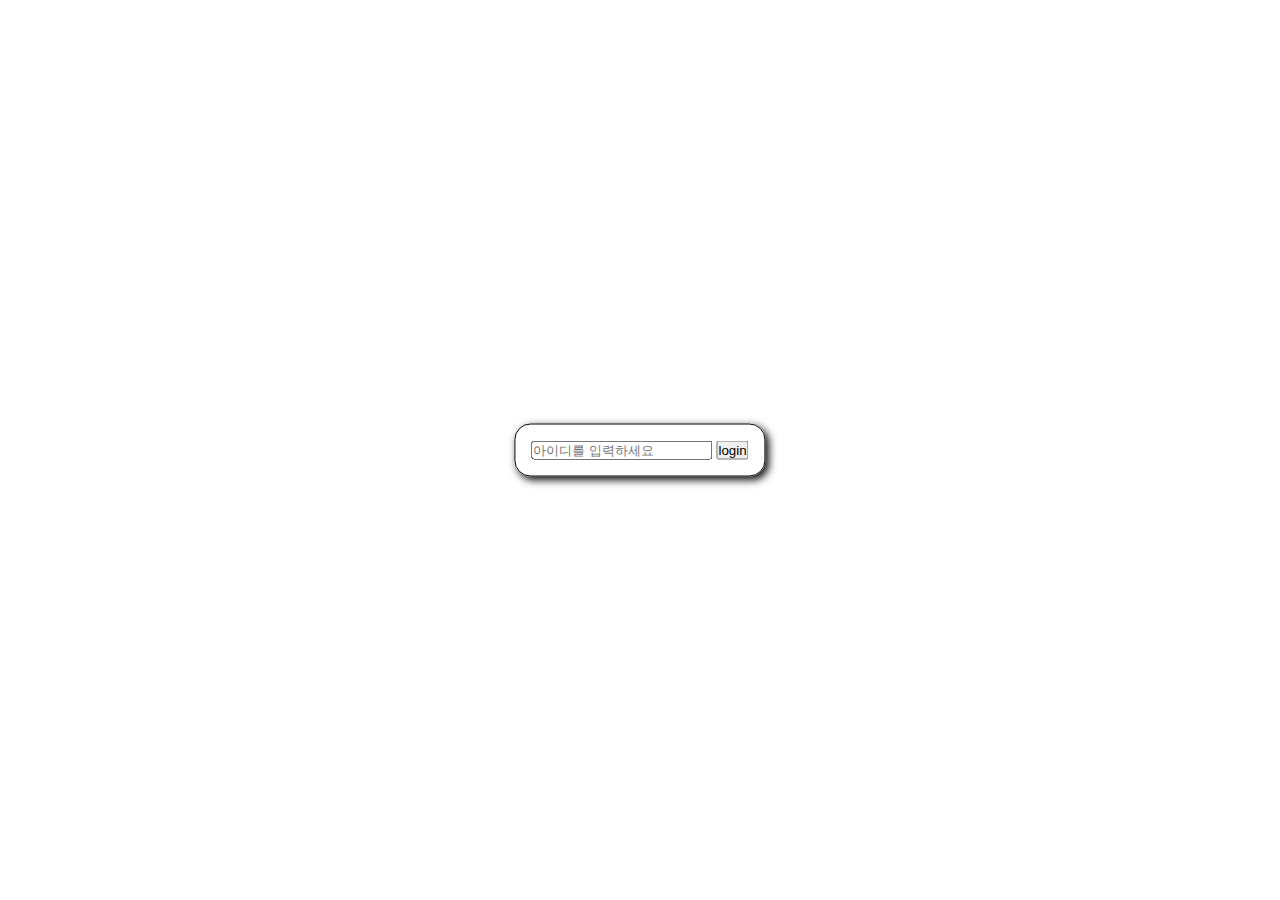
==== home/index.html @ efd20720 "개선된 시계 만들기" ====
<!DOCTYPE html>
<html lang="en">

<head>
    <meta charset="UTF-8">
    <meta http-equiv="X-UA-Compatible" content="IE=edge">
    <meta name="viewport" content="width=device-width, initial-scale=1.0">
    <title>momentum</title>
    <!-- stylesheet 속성 부여 -- style.css파일에 해당하는 스타일 -->
    <link rel="stylesheet" href="../src/css/style.css">
</head>

<body>
    <!-- Login Form -->
    <form id="login">
        <input id="userId" required max="15" type="text" placeholder="아이디를 입력하세요">
        <button id="login-btn">login</button>
    </form>
    <div id="successLogin" class="hide">
        <h1 id="greet"></h1>
        <h2 id="clock"></h2>
        <button id="logout-btn">logout</button>
    </div>
    <script src="../src/js/sign/sign.js"></script>
    <script src="../src/js/clock/Clock.js"></script>
    <script src="../src/js/clock/fix_Clock.js"></script>
</body>

</html>
---- src/css/style.css ----
:root {
  /* color */
  --color-black: black;
  --color-white: white;
  --color-blue: blue;

  /* font */
  --fontSize-L: 24px;
  --fontSize-M: 18px;
  --fontSize-S: 12px;

  /* space */
  --base-space-padding: 0.5em;
  --base-space-margin: 0.5em;
}

.hide {
  display: none;
}

* {
  margin: 0;
  padding: 0;
}

body {
  position: relative;
  width: 100%;
  height: 100vh;
}

#login {
  position: absolute;
  padding: calc(var(--base-space-padding) * 2);
  border: 1px solid var(--color-black);
  border-radius: 1em;
  box-shadow: 0.2em 0.2em 0.5em;
  left: 50%;
  top: 50%;
  transform: translate(-50%, -50%);
}

#successLogin {
  background-color: var(--color-black);
  color: antiquewhite;
  width: 100%;
  height: 100vh;
  text-align: center;
  align-items: center;
}

#greet {
  font-family: "Lucida Sans", "Lucida Sans Regular", "Lucida Grande",
    "Lucida Sans Unicode", Geneva, Verdana, sans-serif;
  font-size: calc(var(--fontSize-L) * 2);
  padding-top: 30%;
  margin-bottom: var(--base-space-margin);
}

#clock {
  margin-top: var(--base-space-margin);
}

#logout-btn {
  position: absolute;
  top: 0;
  right: 0;
  padding: 3px;
  margin: calc(var(--base-space-margin) * 2) calc(var(--base-space-margin) * 3)
    0 0;
}
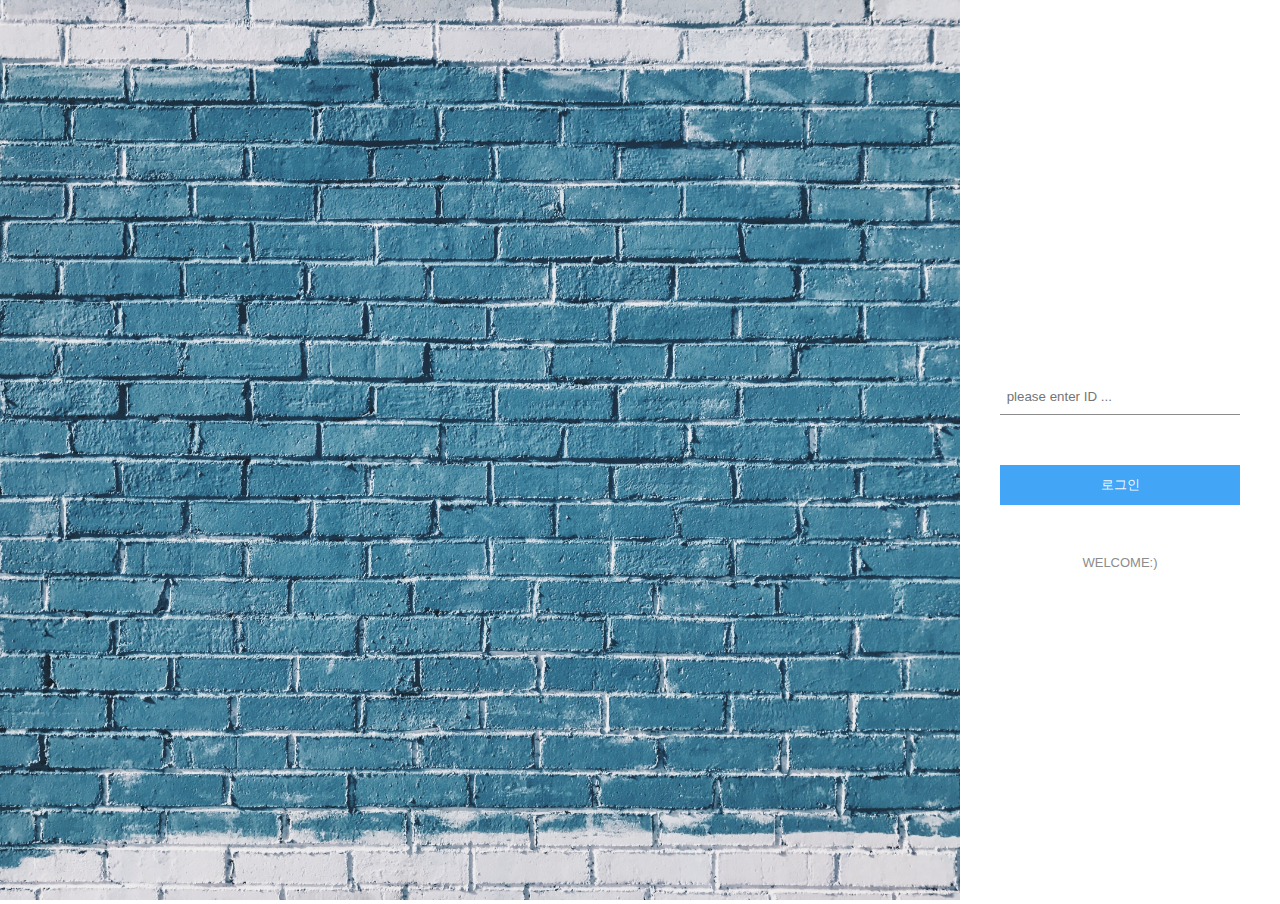
==== commit 966d3294: "style 전체 수정 & 기능 리펙토링" ====
--- a/home/index.html
+++ b/home/index.html
@@ -1,29 +1,59 @@
 <!DOCTYPE html>
 <html lang="en">
+  <head>
+    <meta charset="UTF-8" />
+    <meta http-equiv="X-UA-Compatible" content="IE=edge" />
+    <meta name="viewport" content="width=device-width, initial-scale=1.0" />
+    <title>JJemy</title>
+    <link rel="stylesheet" href="../src/css/style.css" />
+  </head>
 
-<head>
-    <meta charset="UTF-8">
-    <meta http-equiv="X-UA-Compatible" content="IE=edge">
-    <meta name="viewport" content="width=device-width, initial-scale=1.0">
-    <title>momentum</title>
-    <!-- stylesheet 속성 부여 -- style.css파일에 해당하는 스타일 -->
-    <link rel="stylesheet" href="../src/css/style.css">
-</head>
+  <body>
+    <div id="signIn">
+      <section id="signIn__bgImage">
+        <div class="bgImage"></div>
+      </section>
+      <section id="signIn__userInput">
+        <div id="userInput">
+          <form id="userId">
+            <input type="text" placeholder="please enter ID ..." />
+          </form>
+          <button class="signInBtn">로그인</button>
+        </div>
+      </section>
+    </div>
 
-<body>
-    <!-- Login Form -->
-    <form id="login">
-        <input id="userId" required max="15" type="text" placeholder="아이디를 입력하세요">
-        <button id="login-btn">login</button>
-    </form>
-    <div id="successLogin" class="hide">
-        <h1 id="greet"></h1>
-        <h2 id="clock"></h2>
-        <button id="logout-btn">logout</button>
+    <div id="successSignIn" class="hidden">
+      <button class="signOutBtn">Sign-Out</button>
+      <div id="content">
+        <section id="userInfo">
+          <div id="clockForm">
+            <h1 id="greet"></h1>
+            <h3 id="clock"></h3>
+          </div>
+          <div id="todoListForm">
+            <div id="todoInputForm">
+              <input type="text" placeholder="Add to Todo" />
+              <button class="todoAddBtn"></button>
+            </div>
+            <ul id="todoList">
+              <li>run <a>x</a></li>
+              <li>ring</li>
+              <li>call</li>
+            </ul>
+          </div>
+        </section>
+        <section id="weather"></section>
+      </div>
     </div>
-    <script src="../src/js/sign/sign.js"></script>
-    <script src="../src/js/clock/Clock.js"></script>
-    <script src="../src/js/clock/fix_Clock.js"></script>
-</body>
 
-</html>+    <div id="translucent" class="hidden"></div>
+
+    <script defer src="/src/js/Sign/signIn.js"></script>
+    <script defer src="/src/js/Sign/signOut.js"></script>
+    <script defer src="/src/js/BgImg/changeBgImage.js"></script>
+    <script defer src="/src/js/Clock/clock.js"></script>
+    <script defer src="/src/js/TodoList/todoList.js"></script>
+    <script defer src="/src/js/Weather/weather.js"></script>
+  </body>
+</html>
--- a/src/css/style.css
+++ b/src/css/style.css
@@ -1,71 +1,182 @@
-:root {
-  /* color */
-  --color-black: black;
-  --color-white: white;
-  --color-blue: blue;
-
-  /* font */
-  --fontSize-L: 24px;
-  --fontSize-M: 18px;
-  --fontSize-S: 12px;
-
-  /* space */
-  --base-space-padding: 0.5em;
-  --base-space-margin: 0.5em;
+/* >> Normal Setting! << */
+* {
+  padding: 0;
+  margin: 0;
+  font-family: Verdana, Geneva, Tahoma, sans-serif;
+}
+button {
+  border: 0;
+  outline: 0;
+}
+input {
+  border: 0;
+  outline: 0;
+}
+li {
+  list-style: none;
 }
 
-.hide {
+/* >> SignIn page << */
+#signIn {
+  display: grid;
+  grid-template-columns: 75% 25%;
+}
+
+#signIn.hidden {
   display: none;
 }
 
-* {
-  margin: 0;
-  padding: 0;
+#signIn__bgImage {
+}
+.bgImage {
+  width: 100%;
+  height: 100vh;
+  background-color: goldenrod;
 }
 
-body {
+#signIn__userInput {
+  width: 100%;
+  height: 100vh;
+  display: flex;
+  flex-direction: column;
+  align-items: center;
+  justify-content: center;
+}
+#userInput {
+  width: 75%;
+  height: 25%;
+  display: flex;
+  flex-direction: column;
+  justify-content: space-evenly;
+}
+#userId {
+  width: 100%;
+  display: flex;
+  align-items: center;
+}
+#userId input {
+  width: 100%;
+  height: 2.5em;
+  padding-left: 0.5em;
+  border-bottom: 1px ridge #8d8c8c;
+}
+.signInBtn {
+  height: 3em;
+  cursor: pointer;
+  color: rgba(255, 255, 255, 0.952);
+  background-color: #42a5f6;
+}
+.welcome {
+  color: #8d8c8c;
+  font-size: small;
+}
+
+/* >> Success Sign In << */
+#successSignIn {
   position: relative;
   width: 100%;
   height: 100vh;
+  display: flex;
+  align-items: center;
+  justify-content: center;
+  background-color: black;
+}
+#successSignIn.hidden {
+  display: none;
+}
+.signOutBtn {
+  position: absolute;
+  top: 1em;
+  right: 1em;
+  width: 6em;
+  height: 2em;
+  z-index: 2;
+  cursor: pointer;
+  color: rgba(255, 255, 255, 0.952);
+  background-color: #b3bdc5;
+}
+#content {
+  width: 50%;
+  height: 55vh;
+  position: absolute;
+  z-index: 2;
+  display: grid;
+  grid-template-columns: 60% 40%;
+}
+#userInfo {
+  display: flex;
+  flex-direction: column;
+  background-color: #ffffff;
+}
+/* Greet & Clock & todoList & weather */
+#clockForm {
+  display: flex;
+  flex-direction: column;
+  margin-top: 3em;
+  margin-bottom: 3em;
+  align-items: center;
+}
+#greet {
+}
+#clock {
+  margin-top: 1em;
+}
+#todoListForm {
+  display: flex;
+  flex-direction: column;
+  height: 50vh;
+}
+#todoListForm input {
+  border-top: 1px ridge #bbb9b9;
+  border-bottom: 1px ridge #bbb9b9;
+  padding: 0 1em;
+  height: 2.5em;
+}
+#todoInputForm {
+  width: 100%;
+  display: flex;
+}
+#todoInputForm input {
+  width: 90%;
+}
+#todoInputForm .todoAddBtn {
+  width: 10%;
+  color: #8d8c8c;
+  background-color: #e2e2e2;
+  cursor: pointer;
+  border-top: 1px ridge #bbb9b9;
+  border-bottom: 1px ridge #bbb9b9;
+}
+#todoList {
+  height: 70%;
+  overflow-y: scroll;
+  -ms-overflow-style: none;
+  scrollbar-width: none;
+  background-color: wheat;
+}
+#todoList::-webkit-scrollbar {
+  display: none;
+}
+#todoList li {
+  display: flex;
+  justify-content: space-between;
+  padding: 0.5em 1em;
+  border-bottom: 1px ridge #8d8c8c;
+}
+#weather {
+  background-color: #b3bdc5;
 }
 
-#login {
+/* >> translucent << */
+#translucent {
   position: absolute;
-  padding: calc(var(--base-space-padding) * 2);
-  border: 1px solid var(--color-black);
-  border-radius: 1em;
-  box-shadow: 0.2em 0.2em 0.5em;
-  left: 50%;
-  top: 50%;
-  transform: translate(-50%, -50%);
-}
-
-#successLogin {
-  background-color: var(--color-black);
-  color: antiquewhite;
+  left: 0;
+  top: 0;
   width: 100%;
   height: 100vh;
-  text-align: center;
-  align-items: center;
+  background-color: rgba(0, 0, 0, 0.3);
+  z-index: 1;
 }
-
-#greet {
-  font-family: "Lucida Sans", "Lucida Sans Regular", "Lucida Grande",
-    "Lucida Sans Unicode", Geneva, Verdana, sans-serif;
-  font-size: calc(var(--fontSize-L) * 2);
-  padding-top: 30%;
-  margin-bottom: var(--base-space-margin);
+#translucent.hidden {
+  display: none;
 }
-
-#clock {
-  margin-top: var(--base-space-margin);
-}
-
-#logout-btn {
-  position: absolute;
-  top: 0;
-  right: 0;
-  padding: 3px;
-  margin: calc(var(--base-space-margin) * 2) calc(var(--base-space-margin) * 3)
-    0 0;
-}
